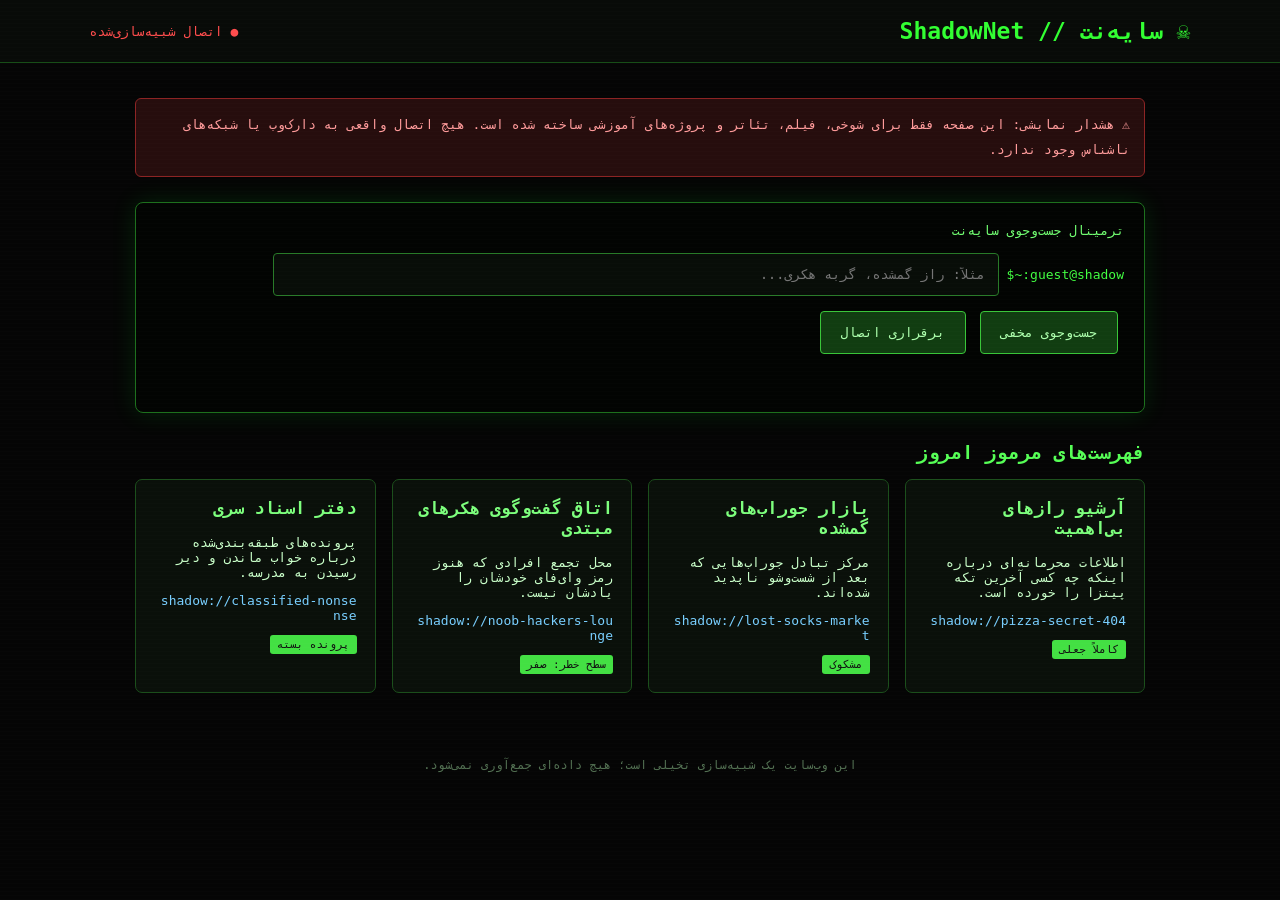
==== index.html @ 5a3ae661 "Create index.html" ====
<!DOCTYPE html>
<html lang="fa" dir="rtl">
<head>
  <meta charset="UTF-8">
  <meta name="viewport" content="width=device-width, initial-scale=1.0">
  <title>سایه‌نت | شبیه‌ساز دارک‌وب</title>

  <style>
    * {
      box-sizing: border-box;
    }

    body {
      margin: 0;
      background: #050505;
      color: #c9ffc9;
      font-family: monospace;
      min-height: 100vh;
    }

    body::before {
      content: "";
      position: fixed;
      inset: 0;
      pointer-events: none;
      background: repeating-linear-gradient(
        0deg,
        #ffffff03 0px,
        #ffffff03 1px,
        transparent 1px,
        transparent 4px
      );
      z-index: 5;
    }

    header {
      border-bottom: 1px solid #174d17;
      padding: 18px 7%;
      display: flex;
      justify-content: space-between;
      align-items: center;
      background: #080b08;
    }

    .logo {
      color: #32ff32;
      font-size: 23px;
      font-weight: bold;
    }

    .status {
      color: #ff4d4d;
      font-size: 13px;
    }

    main {
      max-width: 1050px;
      margin: auto;
      padding: 35px 20px;
    }

    .warning {
      border: 1px solid #8d2424;
      background: #260d0d;
      color: #ff9b9b;
      padding: 14px;
      border-radius: 6px;
      margin-bottom: 25px;
      line-height: 1.9;
    }

    .terminal {
      background: #020402;
      border: 1px solid #1d701d;
      border-radius: 8px;
      padding: 20px;
      box-shadow: 0 0 25px #00ff3320;
      margin-bottom: 28px;
    }

    .terminal-title {
      color: #72ff72;
      margin-bottom: 15px;
    }

    .prompt {
      color: #42ff42;
    }

    input {
      width: 75%;
      padding: 13px;
      background: #080d08;
      color: #baffba;
      border: 1px solid #287a28;
      outline: none;
      font-family: monospace;
      border-radius: 4px;
    }

    button {
      padding: 13px 20px;
      background: #113d11;
      border: 1px solid #39c639;
      color: #adffad;
      cursor: pointer;
      font-family: monospace;
      border-radius: 4px;
      margin-right: 6px;
    }

    button:hover {
      background: #1b651b;
    }

    #output {
      color: #8fff8f;
      margin-top: 16px;
      min-height: 22px;
    }

    h2 {
      color: #56ff56;
      font-size: 19px;
    }

    .grid {
      display: grid;
      grid-template-columns: repeat(auto-fit, minmax(230px, 1fr));
      gap: 16px;
    }

    .card {
      background: #0a100a;
      border: 1px solid #1b4e1b;
      padding: 18px;
      border-radius: 7px;
      transition: .2s;
    }

    .card:hover {
      transform: translateY(-4px);
      border-color: #42ff42;
      box-shadow: 0 0 15px #00ff3325;
    }

    .card h3 {
      color: #7dff7d;
      margin-top: 0;
      font-size: 17px;
    }

    .fake-link {
      color: #79cfff;
      font-size: 13px;
      word-break: break-all;
    }

    .tag {
      display: inline-block;
      color: #111;
      background: #43e043;
      padding: 3px 7px;
      font-size: 11px;
      margin-top: 12px;
      border-radius: 3px;
    }

    footer {
      text-align: center;
      color: #527052;
      padding: 30px;
      font-size: 12px;
    }

    @media (max-width: 600px) {
      input {
        width: 100%;
        margin-bottom: 10px;
      }

      button {
        margin: 4px 0;
        width: 100%;
      }
    }
  </style>
</head>

<body>

  <header>
    <div class="logo">☠ سایه‌نت // ShadowNet</div>
    <div class="status">● اتصال شبیه‌سازی‌شده</div>
  </header>

  <main>
    <div class="warning">
      ⚠️ هشدار نمایشی: این صفحه فقط برای شوخی، فیلم، تئاتر و پروژه‌های آموزشی ساخته شده است.
      هیچ اتصال واقعی به دارک‌وب یا شبکه‌های ناشناس وجود ندارد.
    </div>

    <section class="terminal">
      <div class="terminal-title">ترمینال جست‌وجوی سایه‌نت</div>

      <div>
        <span class="prompt">guest@shadow:~$</span>
        <input id="search" placeholder="مثلاً: راز گمشده، گربه هکری..." />
      </div>

      <br>

      <button onclick="searchSite()">جست‌وجوی مخفی</button>
      <button onclick="fakeConnect()">برقراری اتصال</button>

      <div id="output"></div>
    </section>

    <h2>فهرست‌های مرموز امروز</h2>

    <section class="grid">
      <div class="card">
        <h3>آرشیو رازهای بی‌اهمیت</h3>
        <p>اطلاعات محرمانه‌ای درباره اینکه چه کسی آخرین تکه پیتزا را خورده است.</p>
        <div class="fake-link">shadow://pizza-secret-404</div>
        <span class="tag">کاملاً جعلی</span>
      </div>

      <div class="card">
        <h3>بازار جوراب‌های گمشده</h3>
        <p>مرکز تبادل جوراب‌هایی که بعد از شست‌وشو ناپدید شده‌اند.</p>
        <div class="fake-link">shadow://lost-socks-market</div>
        <span class="tag">مشکوک</span>
      </div>

      <div class="card">
        <h3>اتاق گفت‌وگوی هکرهای مبتدی</h3>
        <p>محل تجمع افرادی که هنوز رمز وای‌فای خودشان را یادشان نیست.</p>
        <div class="fake-link">shadow://noob-hackers-lounge</div>
        <span class="tag">سطح خطر: صفر</span>
      </div>

      <div class="card">
        <h3>دفتر اسناد سری</h3>
        <p>پرونده‌های طبقه‌بندی‌شده درباره خواب ماندن و دیر رسیدن به مدرسه.</p>
        <div class="fake-link">shadow://classified-nonsense</div>
        <span class="tag">پرونده بسته</span>
      </div>
    </section>
  </main>

  <footer>
    این وب‌سایت یک شبیه‌سازی تخیلی است؛ هیچ داده‌ای جمع‌آوری نمی‌شود.
  </footer>

  <script>
    function searchSite() {
      const value = document.getElementById("search").value.trim();
      const output = document.getElementById("output");

      if (!value) {
        output.textContent = "خطا: چیزی برای جست‌وجو وارد نشده است.";
        return;
      }

      output.textContent = "در حال رمزگشایی «" + value + "» ... نتیجه پیدا شد: احتمالاً گربه‌ها پشت ماجرا هستند! 😼";
    }

    function fakeConnect() {
      const output = document.getElementById("output");
      output.textContent = "اتصال به شبکه سایه برقرار نشد؛ چون این سایت واقعی نیست! 🚫";
    }
  </script>

</body>
</html>
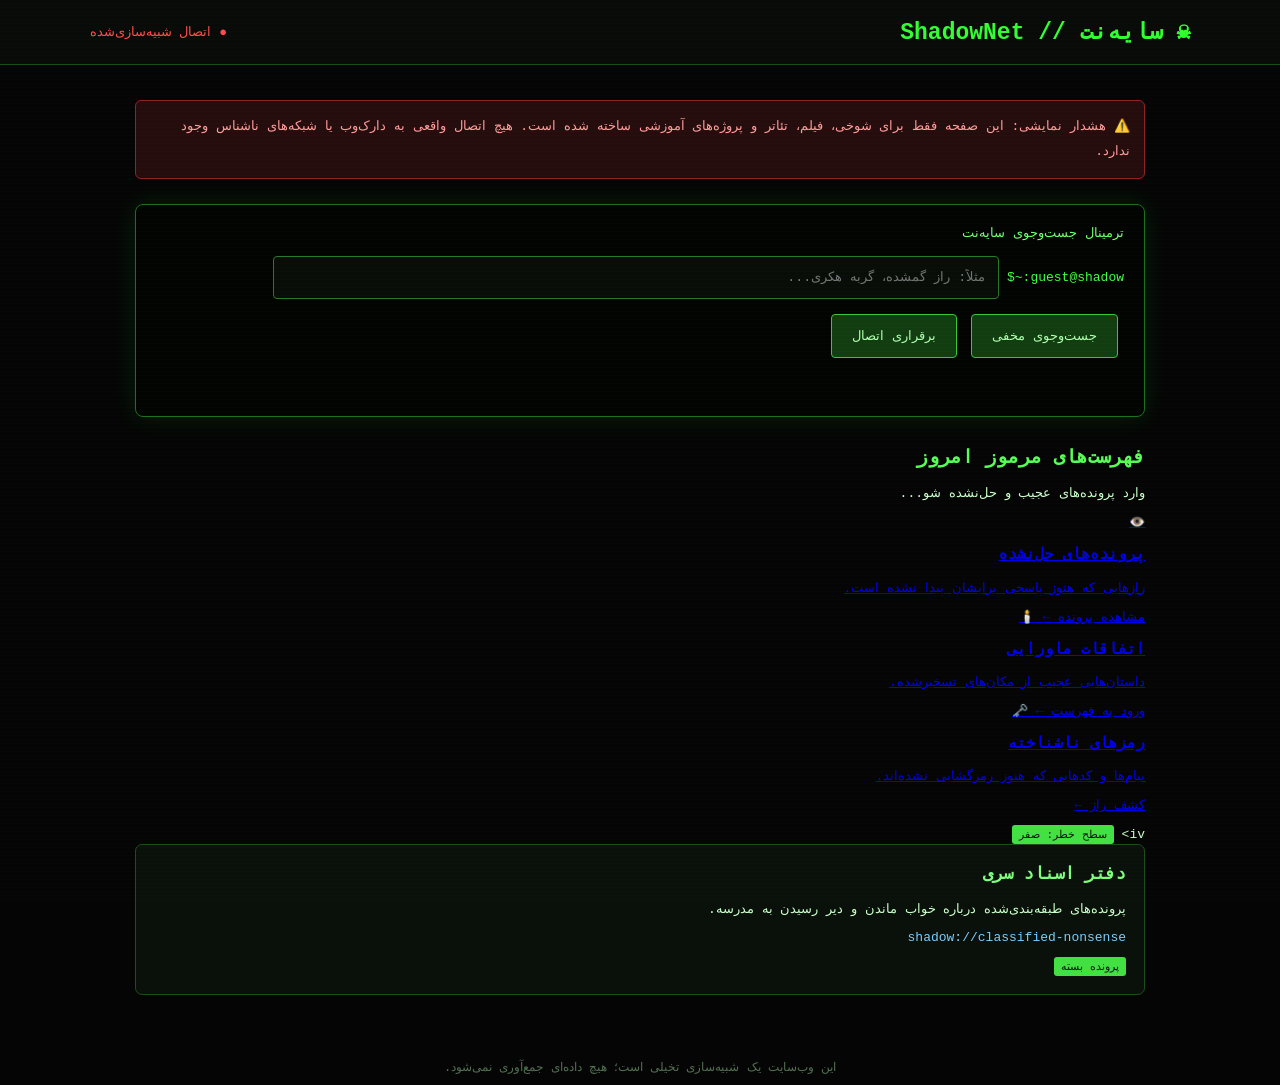
==== commit 88ff9dcf: "Update index.html" ====
--- a/index.html
+++ b/index.html
@@ -216,27 +216,35 @@
       <div id="output"></div>
     </section>
 
-    <h2>فهرست‌های مرموز امروز</h2>
-
-    <section class="grid">
-      <div class="card">
-        <h3>آرشیو رازهای بی‌اهمیت</h3>
-        <p>اطلاعات محرمانه‌ای درباره اینکه چه کسی آخرین تکه پیتزا را خورده است.</p>
-        <div class="fake-link">shadow://pizza-secret-404</div>
-        <span class="tag">کاملاً جعلی</span>
-      </div>
-
-      <div class="card">
-        <h3>بازار جوراب‌های گمشده</h3>
-        <p>مرکز تبادل جوراب‌هایی که بعد از شست‌وشو ناپدید شده‌اند.</p>
-        <div class="fake-link">shadow://lost-socks-market</div>
-        <span class="tag">مشکوک</span>
-      </div>
-
-      <div class="card">
-        <h3>اتاق گفت‌وگوی هکرهای مبتدی</h3>
-        <p>محل تجمع افرادی که هنوز رمز وای‌فای خودشان را یادشان نیست.</p>
-        <div class="fake-link">shadow://noob-hackers-lounge</div>
+   <section class="mystery-section">
+  <h2>فهرست‌های مرموز امروز</h2>
+  <p class="section-description">
+    وارد پرونده‌های عجیب و حل‌نشده شو...
+  </p>
+
+  <div class="mystery-list">
+    <a href="mystery-one.html" class="mystery-card">
+      <span class="mystery-icon">👁️</span>
+      <h3>پرونده‌های حل‌نشده</h3>
+      <p>رازهایی که هنوز پاسخی برایشان پیدا نشده است.</p>
+      <span class="read-more">مشاهده پرونده ←</span>
+    </a>
+
+    <a href="mystery-two.html" class="mystery-card">
+      <span class="mystery-icon">🕯️</span>
+      <h3>اتفاقات ماورایی</h3>
+      <p>داستان‌هایی عجیب از مکان‌های تسخیرشده.</p>
+      <span class="read-more">ورود به فهرست ←</span>
+    </a>
+
+    <a href="mystery-three.html" class="mystery-card">
+      <span class="mystery-icon">🗝️</span>
+      <h3>رمزهای ناشناخته</h3>
+      <p>پیام‌ها و کدهایی که هنوز رمزگشایی نشده‌اند.</p>
+      <span class="read-more">کشف راز ←</span>
+    </a>
+  </div>
+</section>iv>
         <span class="tag">سطح خطر: صفر</span>
       </div>
 
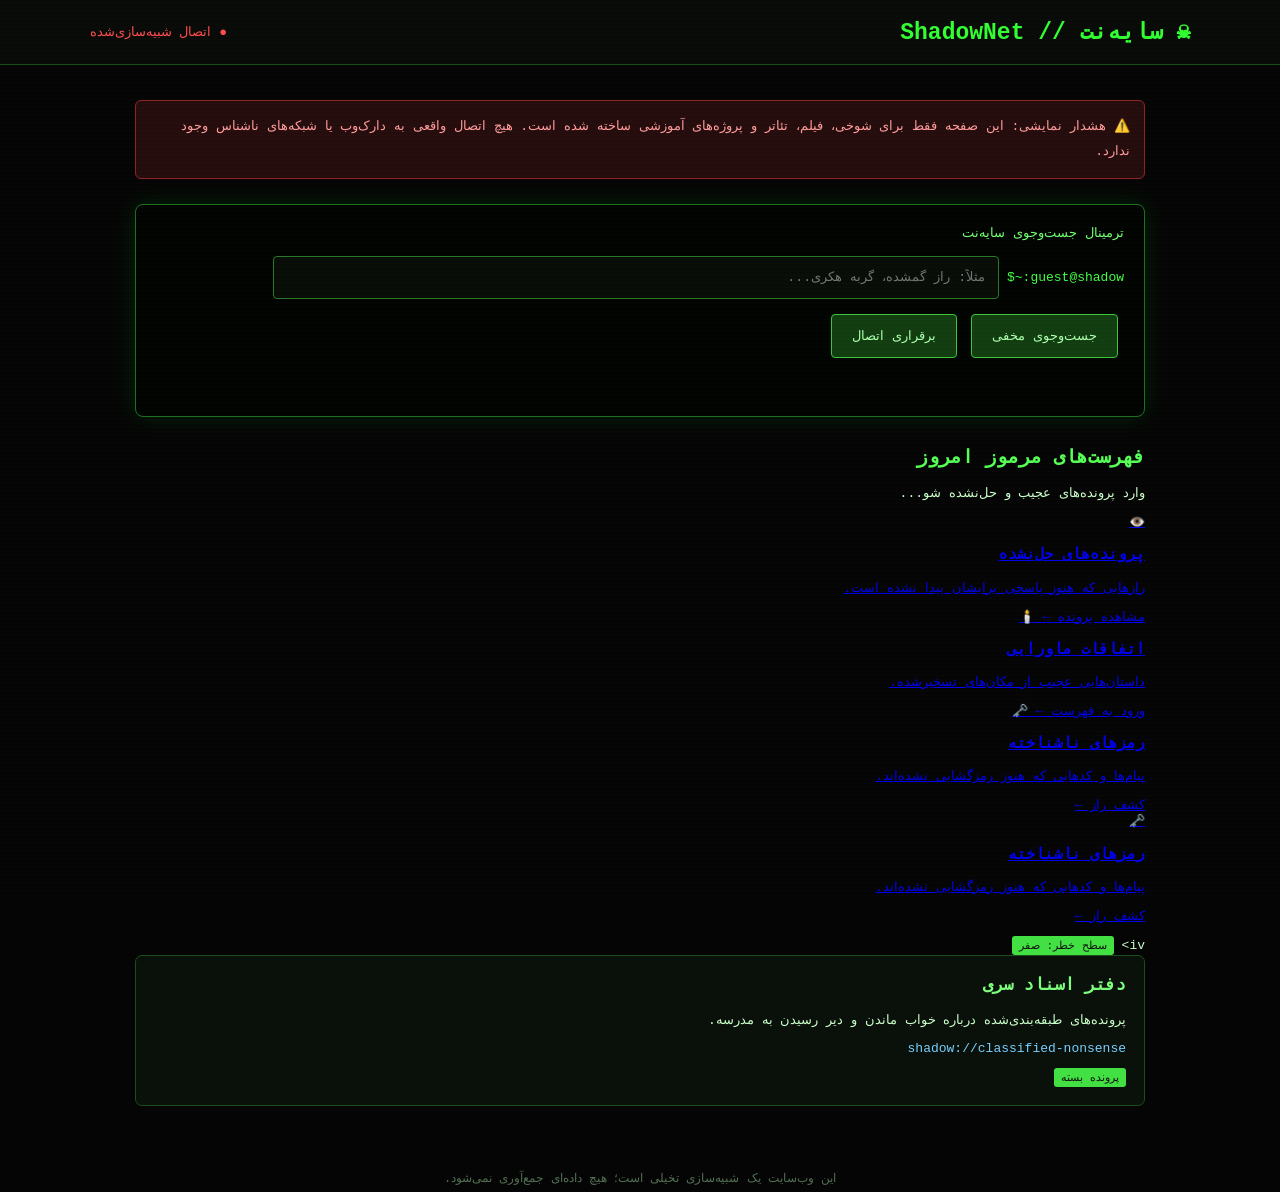
==== commit 233966c3: "Update index.html" ====
--- a/index.html
+++ b/index.html
@@ -217,7 +217,9 @@
     </section>
 
    <section class="mystery-section">
+<section class="mystery-section">
   <h2>فهرست‌های مرموز امروز</h2>
+
   <p class="section-description">
     وارد پرونده‌های عجیب و حل‌نشده شو...
   </p>
@@ -237,6 +239,14 @@
       <span class="read-more">ورود به فهرست ←</span>
     </a>
 
+    <a href="mystery-three.html" class="mystery-card">
+      <span class="mystery-icon">🗝️</span>
+      <h3>رمزهای ناشناخته</h3>
+      <p>پیام‌ها و کدهایی که هنوز رمزگشایی نشده‌اند.</p>
+      <span class="read-more">کشف راز ←</span>
+    </a>
+  </div>
+</section>
     <a href="mystery-three.html" class="mystery-card">
       <span class="mystery-icon">🗝️</span>
       <h3>رمزهای ناشناخته</h3>
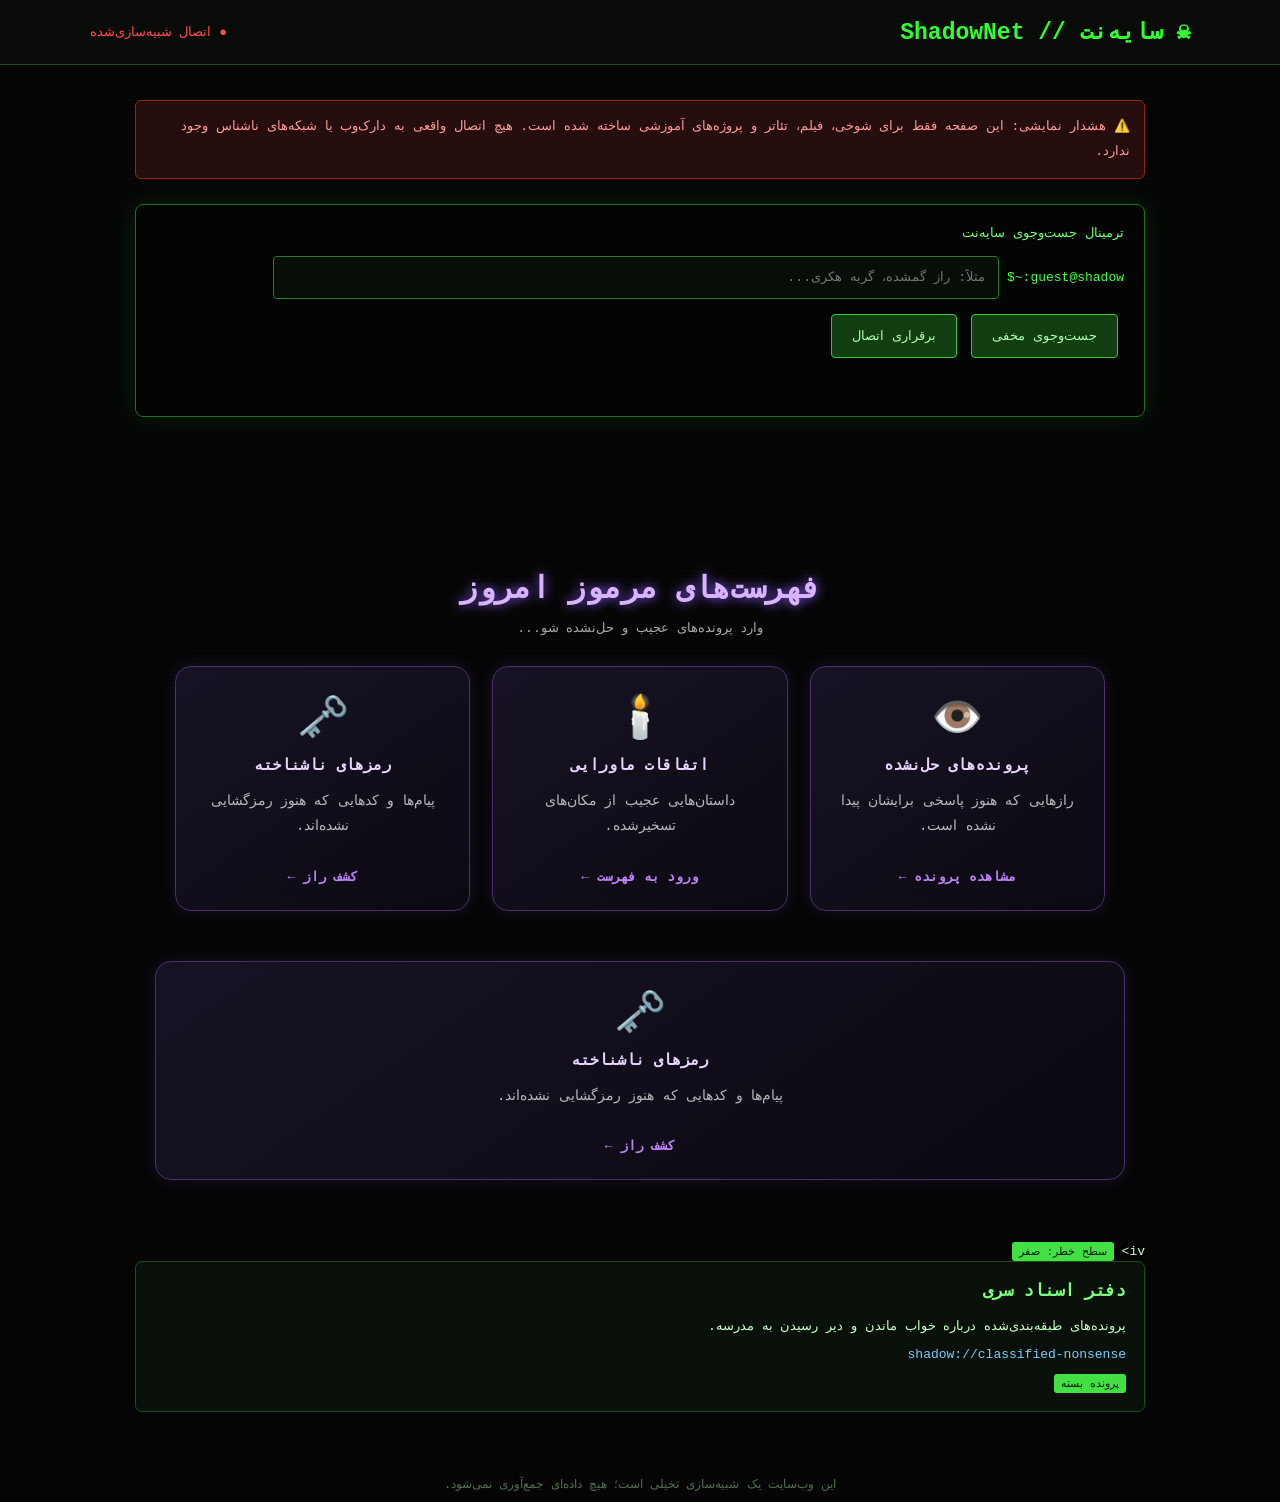
==== commit 38ba2e0b: "Update index.html" ====
--- a/index.html
+++ b/index.html
@@ -3,7 +3,12 @@
 <head>
   <meta charset="UTF-8">
   <meta name="viewport" content="width=device-width, initial-scale=1.0">
-  <title>سایه‌نت | شبیه‌ساز دارک‌وب</title>
+
+  <title>ShadowNet</title>
+
+  <link rel="stylesheet" href="style.css">
+</head>
+<body>
 
   <style>
     * {
--- a/style.css
+++ b/style.css
@@ -0,0 +1,78 @@
+* {
+  box-sizing: border-box;
+}
+
+body {
+  margin: 0;
+  background: #09070f;
+  color: white;
+  font-family: Tahoma, Arial, sans-serif;
+}
+
+.mystery-section {
+  padding: 50px 20px;
+  text-align: center;
+  direction: rtl;
+}
+
+.mystery-section h2 {
+  color: #d8b4fe;
+  font-size: 30px;
+  margin-bottom: 10px;
+  text-shadow: 0 0 12px #8b5cf6;
+}
+
+.section-description {
+  color: #aaa;
+  margin-bottom: 30px;
+}
+
+.mystery-list {
+  display: grid;
+  grid-template-columns: repeat(auto-fit, minmax(230px, 1fr));
+  gap: 22px;
+  max-width: 1000px;
+  margin: auto;
+}
+
+.mystery-card {
+  display: block;
+  padding: 25px;
+  color: white;
+  text-decoration: none;
+  background: linear-gradient(145deg, #171223, #0b0912);
+  border: 1px solid #49306b;
+  border-radius: 16px;
+  box-shadow: 0 0 15px rgba(139, 92, 246, 0.15);
+  transition: 0.3s ease;
+}
+
+.mystery-card:hover {
+  transform: translateY(-8px);
+  border-color: #a855f7;
+  box-shadow: 0 0 25px rgba(168, 85, 247, 0.5);
+}
+
+.mystery-icon {
+  display: block;
+  font-size: 42px;
+  margin-bottom: 12px;
+}
+
+.mystery-card h3 {
+  color: #e9d5ff;
+  margin: 10px 0;
+}
+
+.mystery-card p {
+  color: #b8b8b8;
+  line-height: 1.8;
+  font-size: 14px;
+}
+
+.read-more {
+  display: inline-block;
+  margin-top: 15px;
+  color: #c084fc;
+  font-weight: bold;
+}
